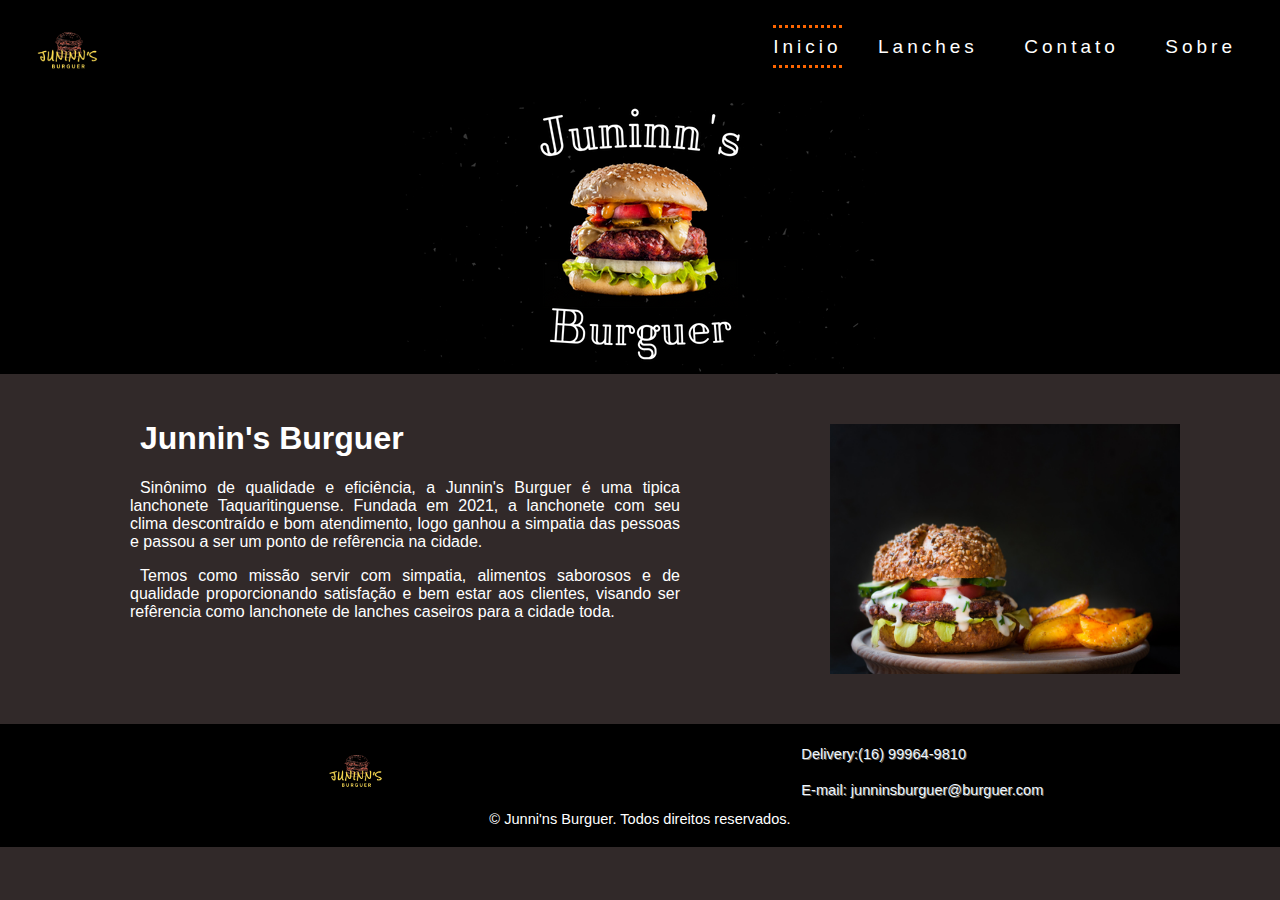
==== index.html @ c24a2519 "oficial" ====
<!DOCTYPE html>
<html lang="pt-br">

<head>
    <meta charset="UTF-8">
    <meta http-equiv="X-UA-Compatible" content="IE=edge">
    <meta name="viewport" content="width=device-width, initial-scale=1.0">
    <link rel="stylesheet" href="css/text.css">
    <title>Lanchonete-Inicio</title>

</head>

<body class="index">

    <div class="headers">
        <div class="logo">
            <a href="index.html"> <img src="Imagens/LogoJuOficial.png" alt="logo site"></a>
        </div>
        <div class="menu">
            <a id="index" href="index.html">Inicio</a>
            <a id="produtos" href="produtos.html">Lanches</a>
            <a id="contato" href="contato.html">Contato</a>
            <a id="sobre" href="sobre.html">Sobre</a>
        </div>
    </div>
    <div class="banner-f">
        <div class="banner">

        </div>
    </div>
    <div class="container">
        <div class="conteudo-1">

            <h1>Junnin's Burguer</h1>
            <p> Sinônimo de qualidade e eficiência, a <span>Junnin's Burguer </span> é uma tipica lanchonete
                Taquaritinguense. Fundada em 2021, a lanchonete com seu clima descontraído e bom atendimento, logo
                ganhou
                a simpatia das pessoas e passou a ser um ponto de refêrencia na cidade.</p>
            <p> Temos como missão servir com
                simpatia, alimentos saborosos e de qualidade proporcionando satisfação e bem
                estar aos clientes, visando ser refêrencia como lanchonete de lanches caseiros para a cidade toda.
            </p>

        </div>
        <div class="conteudo-2">
            <img src="Imagens/Foto-conteudo.jpg" alt="">

        </div>

    </div>
    <footer class="footer1">
        <div class="container_logo">
            <div class="footer__logo">

                <a class="link-footer" href="index.html"> <img src="Imagens/LogoJuOficial.png" alt="logo do site"></a>
            </div>


            <div class="footer_contato">

                <p class="f-telefone"><span>Delivery:</span>(16) 99964-9810</p>
                <p class="f-email"><span>E-mail:</span> junninsburguer@burguer.com</p>

            </div>
        </div>
        <div class="attribution">
            <div class="footer__copy">
                &copy; Junni'ns Burguer. Todos direitos reservados.
            </div>
        </div>

    </footer>

</body>

</html>
---- css/text.css ----
html,
body {
    display: flex;
    flex-direction: column;
    margin: 0 auto;
    padding: 0;
    height: max-content;
    width: 100%;
    font-family: Arial, Helvetica, sans-serif;
    min-width: 550px;
    background-color: rgb(49, 41, 41);

}

.headers {
    display: flex;
    flex-wrap: wrap;
    background-color: #000;
    justify-content: space-between;
    align-items: center;
    padding-inline: 24px;


}


.banner-f {
    background: #000 url("/Imagens/banner-01.png") top center no-repeat;
    height: 280px;
    min-width: 600px;
}

.logo a {
    border: none;
}

.logo img {
    width: 90px;
}

.logo img:hover{
    
    transform: scale(1.4);
  
}
.menu {
    font: small-caps bold 12px ARIAL sans-serif 'Trebuchet MS';
    letter-spacing: 2px;
    font: upper;
}

.menu a {
    transition: 0.7s;
    color: #Fff;
    font-size: 19px;
    text-decoration: none;
    padding: 0 10px;
    margin: 0 10px;
    letter-spacing: 4px;
}

.menu a:hover {
    border-top: 3px dotted rgb(255, 102, 0);
    border-bottom: 3px dotted rgb(255, 102, 0);
    padding: 10px 0 10px 0;
    color: rgb(255, 248, 248);

}

body.index .menu a#index,
body.produtos .menu a#produtos,
body.contato .menu a#contato,
body.sobre .menu a#sobre {
    color: #fff;
    border-top: 3px dotted rgb(255, 102, 0);
    border-bottom: 3px dotted rgb(255, 102, 0);
    padding: 8px 0 8px 0;
    cursor: text;
}

/*
Conteudo Principal
*/
.container {
    display: flex;
    justify-content: space-between;
    flex-wrap: wrap;
    color: white;
    min-width: 550px;
    justify-self: center;
    margin-left: 80px;

}

/*Conteudo Página Principal*/
.conteudo-1 {
    float: left;
    width: 500px;
    min-width: 550px;
    margin-top: 25px;
    margin-right: 25px;
    margin-bottom: 25px;
    margin-left: 50px;
    text-indent: 10px;
    text-align: justify;
}

.conteudo-1 h1 p {
    min-width: 550px;
   
}



.conteudo-2 img {
    float: right;

    margin: 50px 100px 50px 10px;
    width: 350px;
    height: 250px;
}

/*
Conteudo produtos
*/
.cont-produtos {
    display: flex;
    flex-wrap: wrap;
    justify-content: center;
    max-width: 1180px;
    margin-top: 30px;
    margin: 30px;
}

.cont-1 {
    width: 200px;
    border: #dbdbdb 1px solid;
    border-radius: 15px;
    margin-inline: 60px;
    margin-block: 15px;
}

.cont-1:hover {
  transform: scale(1.1);
}

.cont-1 img {
    border-radius: 15px 15px 0 0;
    height: 165px;
    width: 200px;
}

.card-1 {
    text-align: center;
    color: #dbdbdb;
    text-transform: capitalize;
    text-align: justify;  
   height: 150px;
}
.card-1 p{
    margin-bottom: 15px;
  
}

.money{
    font-size: 1.32rem;

}


span:hover {
  
    color: rgb(255, 102, 0);
    transition-duration:  2s;
    cursor: pointer;
}
.card-1  {
    text-align: center;
}
.container-contato {
    margin: 0 auto;
    display: flex;
    align-content: center;
    min-width: 550px;

}

@media (max-width:570px) {
    .logo {
        width: fit-content;
        margin-inline: auto;
        margin-bottom: 15px;
    }
}


.container-sobre {
    margin: 50px 0 10px 190px;
    color: #dbdbdb;
    width: 1000px;
    text-align: justify;
    min-width: 550px;
    font-family: Arial, Helvetica, sans-serif;

}

.container-sobre h1 p {
    display: flex;
    flex-wrap: wrap;
    

}

.container-sobre span {
    color: #Fff;
}

.conteiner-team {
    display: flex;
    flex-wrap: wrap;
    justify-content: center;

}
.team_box:hover, .redes img:hover{
        transform: scale(1.2);
      
}
.team_box img {
   
    width: 170px;
}

.redes {
    align-self: start;
}


.redes img {
    padding: 10px;
    border-radius: 50px;
    width: 30px;
}

.team_box {
    flex-wrap: wrap;
    border: 2px solid rgb(221, 235, 227);
    border-radius: 25px 25px 0 0;
    margin: 20px;
    background-color: #b8b0a0;
    margin-bottom: 5rem;
    text-align: center;
}

.nm,
.prfl {
    color: #282725; 
    font-family: 'Segoe UI', Tahoma, Geneva, Verdana, sans-serif;
    font-size: 1.32rem;
}



.footer1 {
    clear: both;
    flex: 1;
    width: 100%;
    background-color: #000;
    color: aliceblue;
    font-size: 0.9125rem;
}

.footer_contato p {
    text-shadow: 1px 1px #6c6861;
    margin: 20px 0 0 70px;

}


.container_logo {
    display: flex;
    justify-content: space-evenly;
    margin: 2px;
}



.footer__logo img {
    margin: 0px 100px 0 80px;
    width: 80px;
}

.footer__logo img:hover{
    
        transform: scale(1.4);
      
}

.footer__copy {
    text-align: center;
    color: #ffffff;
    margin-bottom: 20px;

}
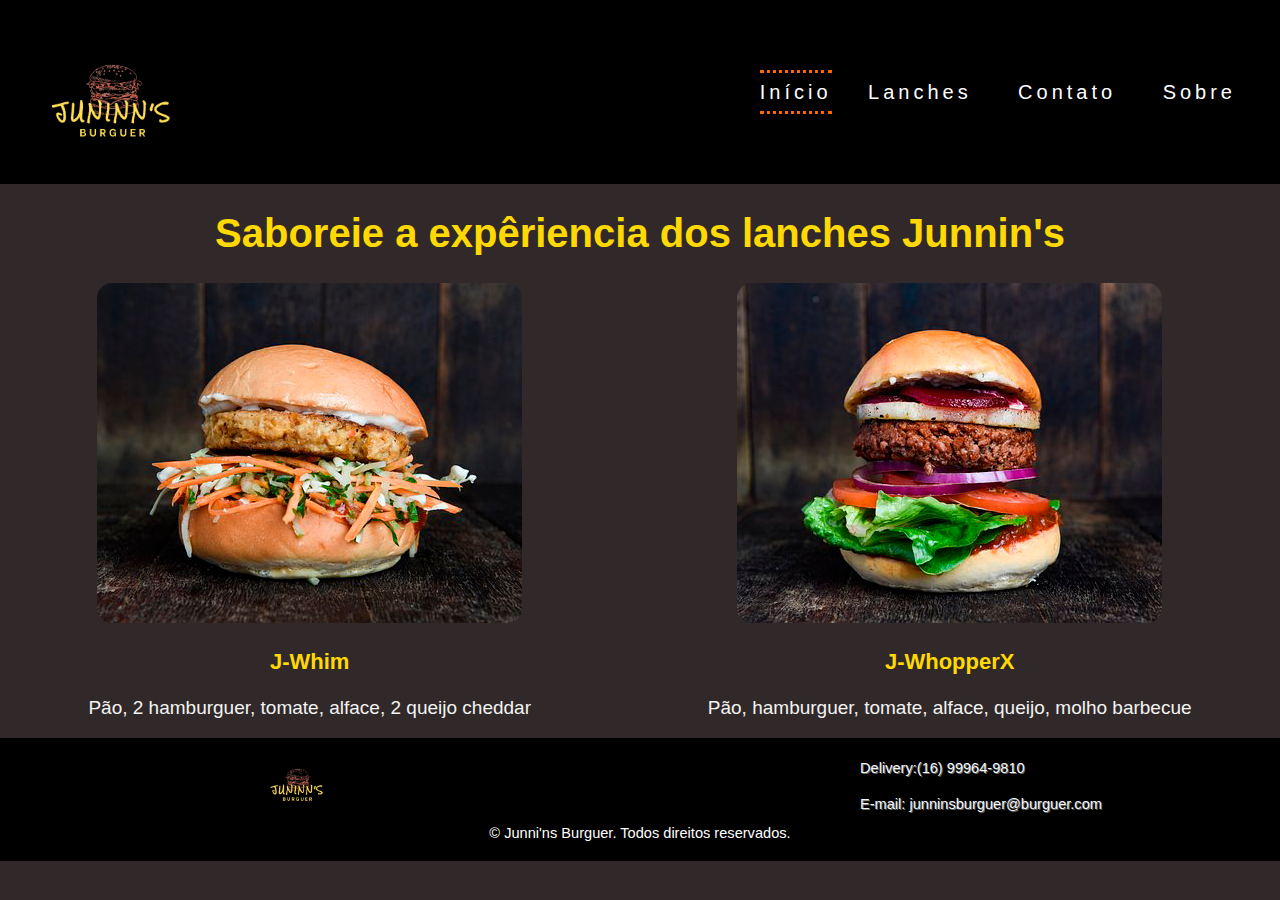
==== commit ba629782: "Project Pronto" ====
--- a/index.html
+++ b/index.html
@@ -11,51 +11,73 @@
 </head>
 
 <body class="index">
+    <!--Inicio Do Header-->
 
-    <div class="headers">
-        <div class="logo">
-            <a href="index.html"> <img src="Imagens/LogoJuOficial.png" alt="logo site"></a>
+    <header>
+        <div class="headers">
+            <div class="logo">
+
+                <a href="index.html"> <img src="Imagens/LogoJuOficial.png" alt="logo site"></a>
+                <!--Logo-->
+            </div>
+            <nav>
+                <div class="menu">
+                    <a id="index" href="index.html">Início</a>
+                    <a id="lanches" href="lanches.html">Lanches</a>
+                    <a id="contato" href="contato.html">Contato</a>
+                    <a id="sobre" href="sobre.html">Sobre</a>
+                </div>
+            </nav>
         </div>
-        <div class="menu">
-            <a id="index" href="index.html">Inicio</a>
-            <a id="produtos" href="produtos.html">Lanches</a>
-            <a id="contato" href="contato.html">Contato</a>
-            <a id="sobre" href="sobre.html">Sobre</a>
+        <div class="banner-f">
+            <div class="banner">
+                <!--A imagem do banner se encontra no CSS-->
+
+            </div>
         </div>
-    </div>
-    <div class="banner-f">
-        <div class="banner">
+    </header>
+    <!--Fim Do Header-->
 
-        </div>
-    </div>
-    <div class="container">
-        <div class="conteudo-1">
+    <main>
+        <section>
 
-            <h1>Junnin's Burguer</h1>
-            <p> Sinônimo de qualidade e eficiência, a <span>Junnin's Burguer </span> é uma tipica lanchonete
-                Taquaritinguense. Fundada em 2021, a lanchonete com seu clima descontraído e bom atendimento, logo
-                ganhou
-                a simpatia das pessoas e passou a ser um ponto de refêrencia na cidade.</p>
-            <p> Temos como missão servir com
-                simpatia, alimentos saborosos e de qualidade proporcionando satisfação e bem
-                estar aos clientes, visando ser refêrencia como lanchonete de lanches caseiros para a cidade toda.
-            </p>
+                <h1 id="titulo"> Saboreie a expêriencia dos lanches Junnin's</h1>
 
-        </div>
-        <div class="conteudo-2">
-            <img src="Imagens/Foto-conteudo.jpg" alt="">
+            <div class="conteudo-inicio">
 
-        </div>
+                <div id="img1">
+                    <img src="/Imagens/Hamburguer-7.png" alt="">
+                    <h3>J-Whim</h3>
+                    <p> Pão, 2 hamburguer, tomate, alface, 2 queijo cheddar </p>
 
-    </div>
+                </div>
+
+                <div id="img2">
+                    <img src="/Imagens/Hamburguer-8.png" alt="">
+                    <h3>J-WhopperX</h3>
+                    <p> Pão, hamburguer, tomate, alface, queijo, molho barbecue </p>
+                </div>
+            </div>
+        </section>
+    </main>
     <footer class="footer1">
         <div class="container_logo">
             <div class="footer__logo">
 
                 <a class="link-footer" href="index.html"> <img src="Imagens/LogoJuOficial.png" alt="logo do site"></a>
             </div>
+            <nav>
+                <div class="redes-footer">
 
 
+                    <!-- 
+                <a target="_blank" href="https://www.facebook.com/"><img href="#" src="Imagens/facebook.svg" alt=""></a>
+                <a target="_blank" href="https://www.instagram.com/"><img href="#" src="Imagens/instagram-logo.svg"
+                    alt=""></a>
+                <a target="_blank" href="https://web.whatsapp.com/"><img href="#" src="Imagens/whatsapp.svg" alt=""></a> -->
+
+                </div>
+            </nav>
             <div class="footer_contato">
 
                 <p class="f-telefone"><span>Delivery:</span>(16) 99964-9810</p>
--- a/css/text.css
+++ b/css/text.css
@@ -15,7 +15,12 @@
 .headers {
     display: flex;
     flex-wrap: wrap;
-    background-color: #000;
+    /* background-color: #000;
+     */
+    background: #000;
+    background-size: 300px;
+
+
     justify-content: space-between;
     align-items: center;
     padding-inline: 24px;
@@ -24,25 +29,26 @@
 }
 
 
-.banner-f {
+/* .banner-f {
     background: #000 url("/Imagens/banner-01.png") top center no-repeat;
     height: 280px;
     min-width: 600px;
-}
+} */
 
 .logo a {
     border: none;
 }
 
 .logo img {
-    width: 90px;
-}
-
-.logo img:hover{
-    
+    width: 180px;
+}
+
+.logo img:hover {
+
     transform: scale(1.4);
-  
-}
+
+}
+
 .menu {
     font: small-caps bold 12px ARIAL sans-serif 'Trebuchet MS';
     letter-spacing: 2px;
@@ -52,7 +58,7 @@
 .menu a {
     transition: 0.7s;
     color: #Fff;
-    font-size: 19px;
+    font-size: 20px;
     text-decoration: none;
     padding: 0 10px;
     margin: 0 10px;
@@ -68,7 +74,7 @@
 }
 
 body.index .menu a#index,
-body.produtos .menu a#produtos,
+body.lanches .menu a#lanches,
 body.contato .menu a#contato,
 body.sobre .menu a#sobre {
     color: #fff;
@@ -81,21 +87,70 @@
 /*
 Conteudo Principal
 */
+section #titulo {
+    text-align: center;
+
+}
+
+#titulo {
+    font-size: 40px;
+    font-weight: bold;
+    color: rgb(255, 217, 1);
+    font-family: 'Arial Narrow', Arial, sans-serif;
+    text-transform: none;
+}
+
+.conteudo-inicio {
+
+    display: flex;
+    justify-content: space-around;
+    align-items: center;
+    text-align: center;
+    text-justify: auto;
+}
+
+#img2 img,
+#img1 img {
+
+    border-radius: 15px;
+}
+
+
+.conteudo-inicio h3 {
+
+    color: rgb(255, 217, 1);
+    font-size: 22px;
+    font-family: 'Franklin Gothic Medium', 'Arial Narrow', Arial, sans-serif;
+}
+
+.conteudo-inicio p {
+    color: rgb(243, 243, 243);
+    font-size: 19px;
+    font-family: 'Franklin Gothic Medium', 'Arial Narrow', Arial, sans-serif;
+
+}
+
+
 .container {
     display: flex;
     justify-content: space-between;
-    flex-wrap: wrap;
-    color: white;
-    min-width: 550px;
-    justify-self: center;
-    margin-left: 80px;
-
-}
-
-/*Conteudo Página Principal*/
+    width: 1000px;
+
+
+}
+
+#section-sobre {
+    margin: 0 auto;
+    width: 1100px;
+    margin-top: 50px;
+}
+
+#section-sobre {
+    color: #dbdbdb;
+}
+
 .conteudo-1 {
-    float: left;
-    width: 500px;
+
     min-width: 550px;
     margin-top: 25px;
     margin-right: 25px;
@@ -103,31 +158,50 @@
     margin-left: 50px;
     text-indent: 10px;
     text-align: justify;
-}
-
-.conteudo-1 h1 p {
+
+}
+
+
+.conteudo-1 p {
     min-width: 550px;
-   
-}
-
-
-
-.conteudo-2 img {
+    color: #dbdbdb;
+
+}
+
+.conteudo-1 h1 {
+    color: rgb(255, 217, 1);
+    font-size: 25px;
+}
+
+.cont-inicial-1 img {
+    float: left;
+    width: 400px;
+    margin-left: 100px;
+    margin-bottom: 100px;
+    border-radius: 200px;
+}
+
+.cont-inicial-2 img {
     float: right;
-
-    margin: 50px 100px 50px 10px;
-    width: 350px;
-    height: 250px;
+    width: 400px;
+    margin-left: 100px;
+    margin-bottom: 100px;
+    border-radius: 300px;
 }
 
 /*
-Conteudo produtos
+Conteudo lanches
 */
-.cont-produtos {
+
+#conteudo-lanches{
+    margin: 0 auto;
+}
+
+.cont-lanches {
     display: flex;
     flex-wrap: wrap;
     justify-content: center;
-    max-width: 1180px;
+    width: 1180px;
     margin-top: 30px;
     margin: 30px;
 }
@@ -141,7 +215,9 @@
 }
 
 .cont-1:hover {
-  transform: scale(1.1);
+    transition: all 1s;
+    transform: scale(1.1);
+    cursor: pointer;
 }
 
 .cont-1 img {
@@ -154,34 +230,42 @@
     text-align: center;
     color: #dbdbdb;
     text-transform: capitalize;
-    text-align: justify;  
-   height: 150px;
-}
-.card-1 p{
+    text-align: justify;
+    height: 150px;
+}
+
+.card-1 p {
     margin-bottom: 15px;
-  
-}
-
-.money{
+
+}
+
+.money {
     font-size: 1.32rem;
 
 }
 
 
 span:hover {
-  
+
     color: rgb(255, 102, 0);
-    transition-duration:  2s;
+    transition-duration: 2s;
     cursor: pointer;
 }
-.card-1  {
-    text-align: center;
-}
+
+.card-1 {
+    text-align: center;
+}
+
+#contato-form {
+    margin: 0 auto;
+}
+
 .container-contato {
     margin: 0 auto;
     display: flex;
     align-content: center;
-    min-width: 550px;
+    margin-top: 50px;
+    margin-bottom: 25px;
 
 }
 
@@ -207,7 +291,7 @@
 .container-sobre h1 p {
     display: flex;
     flex-wrap: wrap;
-    
+
 
 }
 
@@ -221,12 +305,17 @@
     justify-content: center;
 
 }
-.team_box:hover, .redes img:hover{
-        transform: scale(1.2);
-      
-}
+
+.team_box:hover,
+.redes img:hover {
+    transform: scale(1.2);
+    transition: all 1s;
+
+
+}
+
 .team_box img {
-   
+
     width: 170px;
 }
 
@@ -253,7 +342,7 @@
 
 .nm,
 .prfl {
-    color: #282725; 
+    color: #282725;
     font-family: 'Segoe UI', Tahoma, Geneva, Verdana, sans-serif;
     font-size: 1.32rem;
 }
@@ -289,10 +378,9 @@
     width: 80px;
 }
 
-.footer__logo img:hover{
-    
-        transform: scale(1.4);
-      
+.footer__logo img:hover {
+    transform: scale(1.4);
+    transition: all 1s;
 }
 
 .footer__copy {
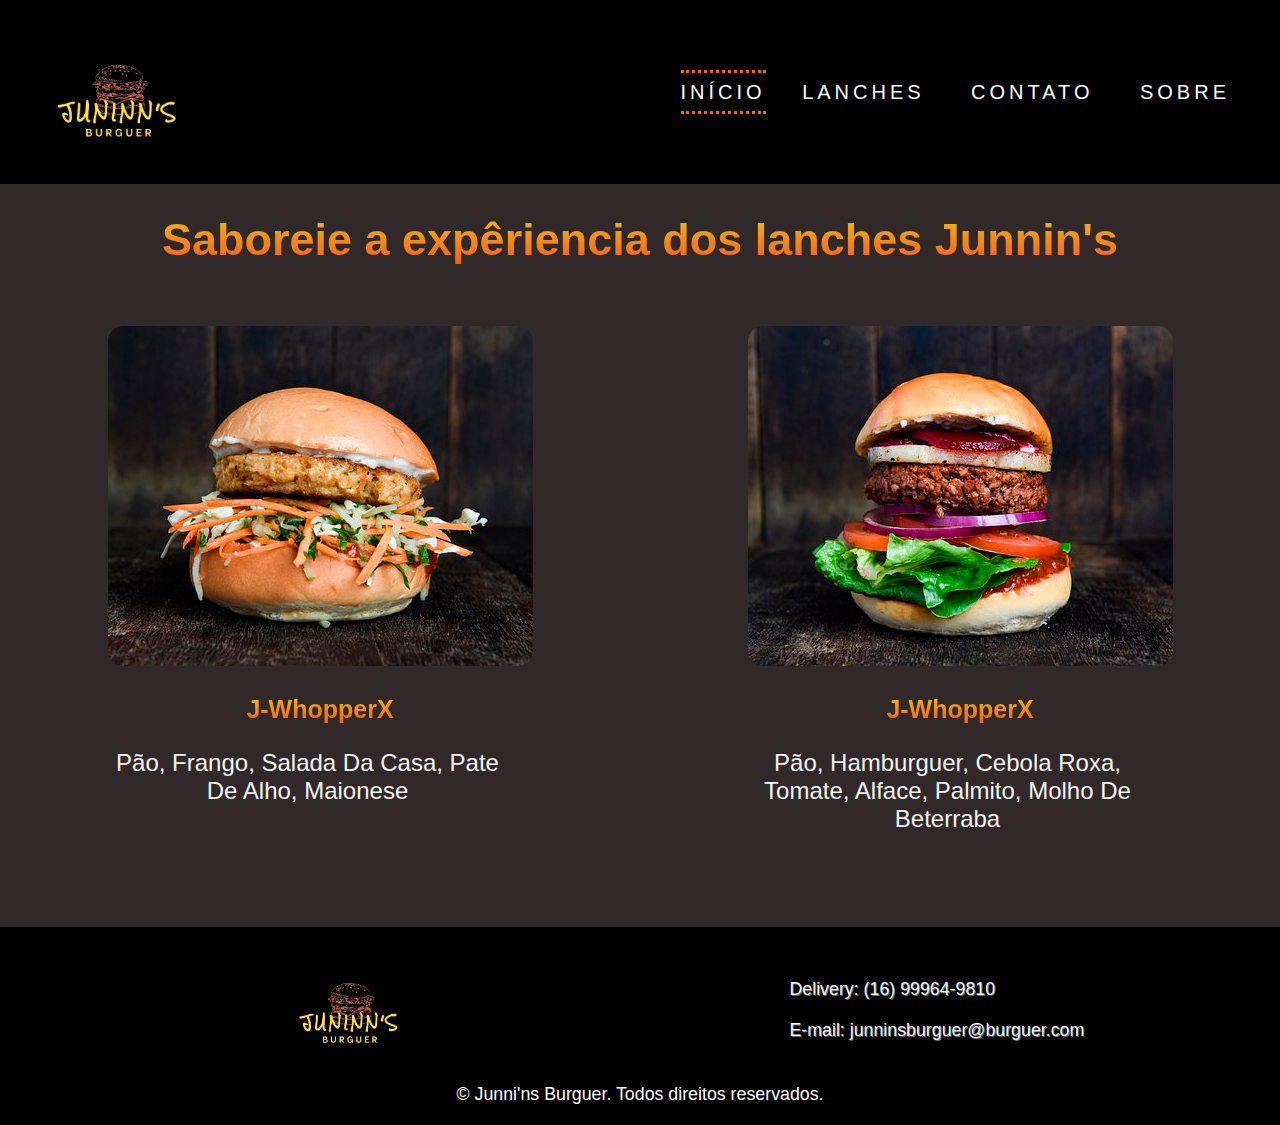
==== commit a34ea65d: "oficial" ====
--- a/index.html
+++ b/index.html
@@ -39,48 +39,44 @@
     <!--Fim Do Header-->
 
     <main>
-        <section>
+        <section id="campo1">
 
-                <h1 id="titulo"> Saboreie a expêriencia dos lanches Junnin's</h1>
+            <h1 id="titulo"> Saboreie a expêriencia dos lanches Junnin's</h1>
 
-            <div class="conteudo-inicio">
+            <div class="conteudo">
+                <div class="conteudo-inicio">
 
-                <div id="img1">
-                    <img src="/Imagens/Hamburguer-7.png" alt="">
-                    <h3>J-Whim</h3>
-                    <p> Pão, 2 hamburguer, tomate, alface, 2 queijo cheddar </p>
 
+                    <div id="img1">
+                        <a href="./lanches.html"> <img src="/Imagens/Hamburguer-7.png" alt=""></a>
+                        <h3>J-WhopperX</h3>
+                        <p> Pão, frango, salada da casa, pate de alho, maionese  </p>
+                    </div>
                 </div>
+                <div class="conteudo-inicio">
 
-                <div id="img2">
-                    <img src="/Imagens/Hamburguer-8.png" alt="">
-                    <h3>J-WhopperX</h3>
-                    <p> Pão, hamburguer, tomate, alface, queijo, molho barbecue </p>
+
+                    <div id="img2">
+                        <a href="./lanches.html"> <img src="/Imagens/Hamburguer-8.png" alt=""></a>
+                        <h3>J-WhopperX</h3>
+                        <p>Pão, hamburguer, cebola roxa, tomate, alface, palmito, molho de beterraba </p>
+                    </div>
                 </div>
             </div>
         </section>
     </main>
+
     <footer class="footer1">
         <div class="container_logo">
             <div class="footer__logo">
 
-                <a class="link-footer" href="index.html"> <img src="Imagens/LogoJuOficial.png" alt="logo do site"></a>
+                <a href="index.html"> <img src="Imagens/LogoJuOficial.png" alt="logo do site"></a>
             </div>
-            <nav>
-                <div class="redes-footer">
 
 
-                    <!-- 
-                <a target="_blank" href="https://www.facebook.com/"><img href="#" src="Imagens/facebook.svg" alt=""></a>
-                <a target="_blank" href="https://www.instagram.com/"><img href="#" src="Imagens/instagram-logo.svg"
-                    alt=""></a>
-                <a target="_blank" href="https://web.whatsapp.com/"><img href="#" src="Imagens/whatsapp.svg" alt=""></a> -->
-
-                </div>
-            </nav>
             <div class="footer_contato">
 
-                <p class="f-telefone"><span>Delivery:</span>(16) 99964-9810</p>
+                <p class="f-telefone"><span>Delivery: </span> (16) 99964-9810</p>
                 <p class="f-email"><span>E-mail:</span> junninsburguer@burguer.com</p>
 
             </div>
--- a/css/text.css
+++ b/css/text.css
@@ -9,32 +9,20 @@
     font-family: Arial, Helvetica, sans-serif;
     min-width: 550px;
     background-color: rgb(49, 41, 41);
-
-}
+}
+/* Menu Cabeçalho*/
 
 .headers {
     display: flex;
     flex-wrap: wrap;
-    /* background-color: #000;
-     */
     background: #000;
     background-size: 300px;
-
-
     justify-content: space-between;
     align-items: center;
-    padding-inline: 24px;
-
-
-}
-
-
-/* .banner-f {
-    background: #000 url("/Imagens/banner-01.png") top center no-repeat;
-    height: 280px;
-    min-width: 600px;
-} */
-
+    padding-inline: 30px;
+}
+
+/*Inicio Logo do Menu*/
 .logo a {
     border: none;
 }
@@ -44,15 +32,14 @@
 }
 
 .logo img:hover {
-
     transform: scale(1.4);
-
-}
+}
+/*Fim Logo do Menu*/
 
 .menu {
     font: small-caps bold 12px ARIAL sans-serif 'Trebuchet MS';
     letter-spacing: 2px;
-    font: upper;
+    text-transform: uppercase;
 }
 
 .menu a {
@@ -70,7 +57,6 @@
     border-bottom: 3px dotted rgb(255, 102, 0);
     padding: 10px 0 10px 0;
     color: rgb(255, 248, 248);
-
 }
 
 body.index .menu a#index,
@@ -89,54 +75,71 @@
 */
 section #titulo {
     text-align: center;
-
 }
 
 #titulo {
-    font-size: 40px;
+    font-size: 45px;
     font-weight: bold;
     color: rgb(255, 217, 1);
     font-family: 'Arial Narrow', Arial, sans-serif;
     text-transform: none;
 }
 
+h1 {
+    font-size: 72px;
+    background: -webkit-linear-gradient(#F2BB13, #F25922);
+    -webkit-background-clip: text;
+    -webkit-text-fill-color: transparent;
+  }
+
+.conteudo{
+    display: flex;
+    justify-content: space-around;
+    text-align: justify;
+}
 .conteudo-inicio {
-
-    display: flex;
-    justify-content: space-around;
-    align-items: center;
-    text-align: center;
-    text-justify: auto;
+    display: flex; 
+}
+
+.conteudo-inicio p{
+    width: 400px;
+
 }
 
 #img2 img,
 #img1 img {
-
     border-radius: 15px;
 }
 
+#img1, #img2{
+    text-align: center;
+    margin-top: 30px;
+    margin-bottom: 70px;
+ 
+}
+
+#img1:hover, #img2:hover{
+    transition: all 1s;
+    transform: scale(1.07);
+}
 
 .conteudo-inicio h3 {
-
     color: rgb(255, 217, 1);
-    font-size: 22px;
-    font-family: 'Franklin Gothic Medium', 'Arial Narrow', Arial, sans-serif;
+    font-size: 25px;
+    font-family: 'Franklin Gothic Medium', 'Arial Narrow', Arial, sans-serif;  
 }
 
 .conteudo-inicio p {
     color: rgb(243, 243, 243);
-    font-size: 19px;
+    font-size: 24px;
     font-family: 'Franklin Gothic Medium', 'Arial Narrow', Arial, sans-serif;
-
-}
-
+    text-transform: capitalize;
+}
 
 .container {
     display: flex;
     justify-content: space-between;
     width: 1000px;
-
-
 }
 
 #section-sobre {
@@ -149,8 +152,7 @@
     color: #dbdbdb;
 }
 
-.conteudo-1 {
-
+ .conteudo-inici {
     min-width: 550px;
     margin-top: 25px;
     margin-right: 25px;
@@ -158,14 +160,11 @@
     margin-left: 50px;
     text-indent: 10px;
     text-align: justify;
-
-}
-
+} 
 
 .conteudo-1 p {
     min-width: 550px;
     color: #dbdbdb;
-
 }
 
 .conteudo-1 h1 {
@@ -173,7 +172,7 @@
     font-size: 25px;
 }
 
-.cont-inicial-1 img {
+ .cont-inicial-1 img {
     float: left;
     width: 400px;
     margin-left: 100px;
@@ -187,12 +186,11 @@
     margin-left: 100px;
     margin-bottom: 100px;
     border-radius: 300px;
-}
+} 
 
 /*
 Conteudo lanches
 */
-
 #conteudo-lanches{
     margin: 0 auto;
 }
@@ -234,22 +232,19 @@
     height: 150px;
 }
 
+h3 {
+    font-size: 25px;
+    background: -webkit-linear-gradient(#F2BB13, #F25922);
+    -webkit-background-clip: text;
+    -webkit-text-fill-color: transparent;
+  }
+
 .card-1 p {
     margin-bottom: 15px;
-
 }
 
 .money {
     font-size: 1.32rem;
-
-}
-
-
-span:hover {
-
-    color: rgb(255, 102, 0);
-    transition-duration: 2s;
-    cursor: pointer;
 }
 
 .card-1 {
@@ -266,7 +261,6 @@
     align-content: center;
     margin-top: 50px;
     margin-bottom: 25px;
-
 }
 
 @media (max-width:570px) {
@@ -276,7 +270,6 @@
         margin-bottom: 15px;
     }
 }
-
 
 .container-sobre {
     margin: 50px 0 10px 190px;
@@ -285,14 +278,11 @@
     text-align: justify;
     min-width: 550px;
     font-family: Arial, Helvetica, sans-serif;
-
 }
 
 .container-sobre h1 p {
     display: flex;
     flex-wrap: wrap;
-
-
 }
 
 .container-sobre span {
@@ -303,26 +293,23 @@
     display: flex;
     flex-wrap: wrap;
     justify-content: center;
-
+    margin-left: 13px;
+   
 }
 
 .team_box:hover,
 .redes img:hover {
     transform: scale(1.2);
     transition: all 1s;
-
-
 }
 
 .team_box img {
-
     width: 170px;
 }
 
 .redes {
     align-self: start;
 }
-
 
 .redes img {
     padding: 10px;
@@ -334,10 +321,11 @@
     flex-wrap: wrap;
     border: 2px solid rgb(221, 235, 227);
     border-radius: 25px 25px 0 0;
-    margin: 20px;
-    background-color: #b8b0a0;
+    margin: 20px 25px 20px 35px;
+    background-color: #c2c0ba;
     margin-bottom: 5rem;
     text-align: center;
+    width: 200px;
 }
 
 .nm,
@@ -346,8 +334,6 @@
     font-family: 'Segoe UI', Tahoma, Geneva, Verdana, sans-serif;
     font-size: 1.32rem;
 }
-
-
 
 .footer1 {
     clear: both;
@@ -356,26 +342,31 @@
     background-color: #000;
     color: aliceblue;
     font-size: 0.9125rem;
-}
-
+
+}
+
+.footer_contato{
+    margin-top: 20px;
+    font-size: 1.1125rem;
+}
+.footer_contato {
+    margin-top: 30px;
+}
 .footer_contato p {
     text-shadow: 1px 1px #6c6861;
     margin: 20px 0 0 70px;
-
-}
-
+}
 
 .container_logo {
     display: flex;
     justify-content: space-evenly;
     margin: 2px;
-}
-
-
+    
+}
 
 .footer__logo img {
     margin: 0px 100px 0 80px;
-    width: 80px;
+    width: 150px;
 }
 
 .footer__logo img:hover {
@@ -387,5 +378,5 @@
     text-align: center;
     color: #ffffff;
     margin-bottom: 20px;
-
+    font-size: 1.1125rem;
 }